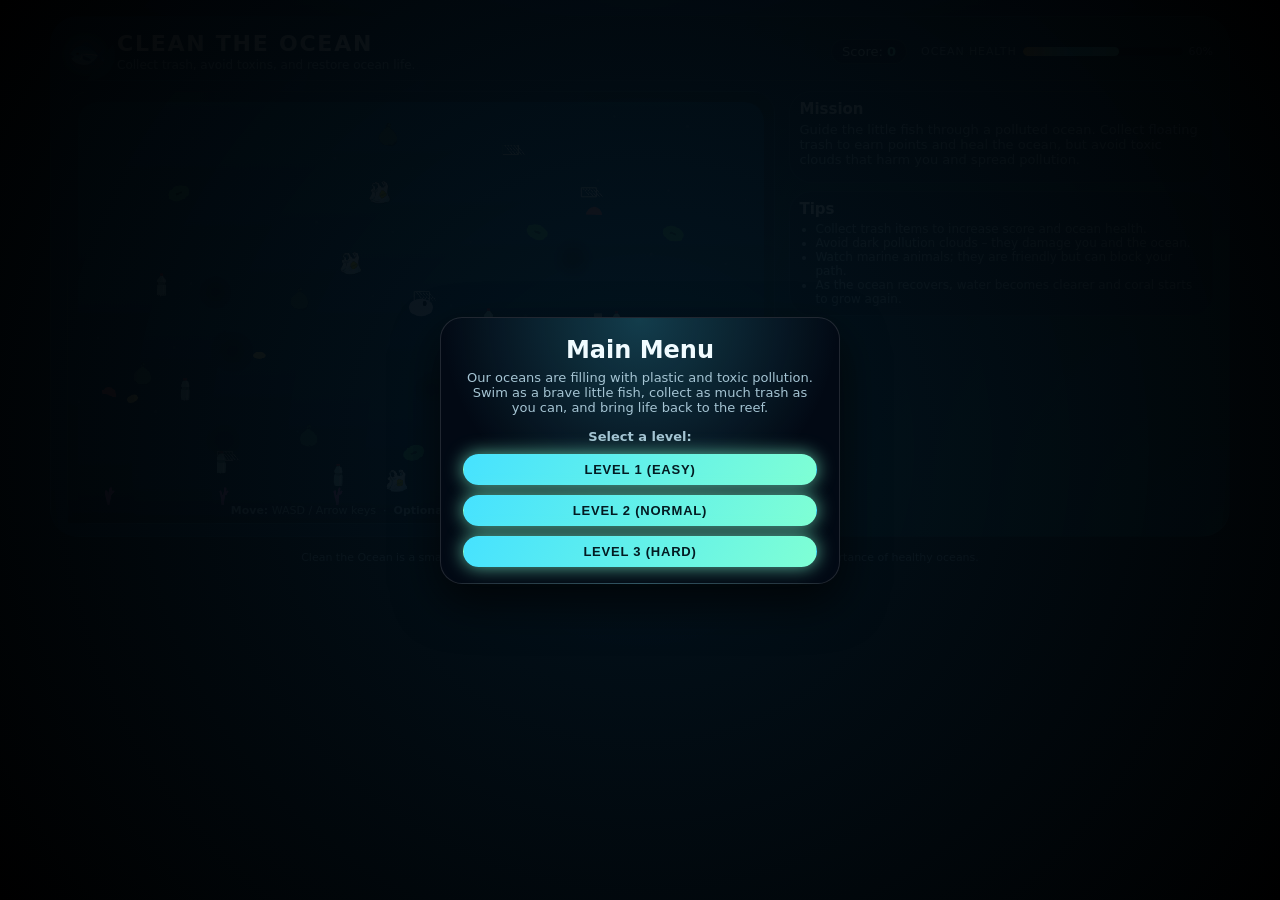
==== index.html @ 18edf930 "full game full game" ====
<!DOCTYPE html>
<html lang="en">
  <head>
    <meta charset="UTF-8" />
    <title>Clean the Ocean</title>
    <meta name="viewport" content="width=device-width, initial-scale=1.0" />
    <link rel="stylesheet" href="style.css" />
  </head>
  <body>
    <div id="game-root">
      <header class="top-bar">
        <div class="title-block">
          <span class="logo">🐟</span>
          <div>
            <h1>Clean the Ocean</h1>
            <p class="subtitle">Collect trash, avoid toxins, and restore ocean life.</p>
          </div>
        </div>
        <div class="hud-inline">
          <div class="score-display">
            Score:
            <span id="scoreValue">0</span>
          </div>
          <div class="health-bar">
            <span class="label">Ocean Health</span>
            <div class="bar-shell">
              <div id="healthFill" class="bar-fill"></div>
            </div>
            <span id="healthPercent" class="percent">0%</span>
          </div>
        </div>
      </header>

      <main class="main-layout">
        <section class="canvas-panel" aria-label="Ocean view">
          <canvas
            id="gameCanvas"
            width="900"
            height="540"
            aria-label="Clean the Ocean game canvas"
          ></canvas>
          <div class="controls-hint">
            <strong>Move:</strong> WASD / Arrow keys &nbsp;·&nbsp;
            <strong>Optional:</strong> move towards mouse cursor
          </div>
        </section>

        <aside class="side-panel">
          <section class="info-card">
            <h2>Mission</h2>
            <p>
              Guide the little fish through a polluted ocean. Collect floating trash to earn points
              and heal the ocean, but avoid toxic clouds that harm you and spread pollution.
            </p>
          </section>
          <section class="info-card">
            <h2>Tips</h2>
            <ul>
              <li>Collect trash items to increase score and ocean health.</li>
              <li>Avoid dark pollution clouds – they damage you and the ocean.</li>
              <li>Watch marine animals; they are friendly but can block your path.</li>
              <li>
                As the ocean recovers, water becomes clearer and coral starts to grow again.
              </li>
            </ul>
          </section>
        </aside>
      </main>

      <div id="startScreen" class="screen-overlay">
        <div class="overlay-card">
          <h2>Main Menu</h2>
          <p>
            Our oceans are filling with plastic and toxic pollution. Swim as a brave little fish,
            collect as much trash as you can, and bring life back to the reef.
          </p>
          <p style="margin: 14px 0 10px"><strong>Select a level:</strong></p>
          <div style="display: grid; gap: 10px">
            <button id="level1Button" class="primary-btn">Level 1 (easy)</button>
            <button id="level2Button" class="primary-btn">Level 2 (normal)</button>
            <button id="level3Button" class="primary-btn">Level 3 (hard)</button>
          </div>
        </div>
      </div>

      <div id="gameOverScreen" class="screen-overlay hidden">
        <div class="overlay-card">
          <h2 id="gameOverTitle">Ocean Overwhelmed</h2>
          <p id="gameOverMessage">
            Pollution has become too strong and the ocean health has collapsed.
          </p>
          <p class="final-score">
            Final score:
            <span id="finalScoreValue">0</span>
          </p>
          <div style="display: grid; gap: 10px">
            <button id="restartButton" class="primary-btn">Try Again</button>
            <button id="nextLevelButton" class="primary-btn">Next Level</button>
            <button id="menuButton" class="primary-btn">Main Menu</button>
          </div>
        </div>
      </div>
    </div>

    <footer class="footer">
      <p>
        Clean the Ocean is a small educational game about marine pollution, plastic waste, and the
        importance of healthy oceans.
      </p>
    </footer>

    <script type="module" src="game.js"></script>
  </body>
</html>
---- style.css ----
:root {
  --bg: #02101b;
  --bg-panel: #021b2c;
  --bg-light: #04273b;
  --accent: #46e2ff;
  --accent-soft: rgba(70, 226, 255, 0.3);
  --accent-strong: #7fffd4;
  --danger: #ff5c73;
  --text-main: #f0fbff;
  --text-muted: #a5c4d3;
  --shadow-soft: 0 18px 45px rgba(0, 0, 0, 0.7);
  --radius-lg: 22px;
  --radius-md: 14px;
  --transition-fast: 0.18s ease-out;
}

*,
*::before,
*::after {
  box-sizing: border-box;
}

body {
  margin: 0;
  min-height: 100vh;
  font-family: system-ui, -apple-system, BlinkMacSystemFont, "Segoe UI", sans-serif;
  background: radial-gradient(circle at top, #063a64, #020914 55%, #000000 100%);
  color: var(--text-main);
  display: flex;
  flex-direction: column;
}

#game-root {
  max-width: 1180px;
  margin: 16px auto 10px;
  padding: 14px 16px 12px;
  border-radius: 28px;
  background: radial-gradient(circle at top left, rgba(37, 168, 255, 0.26), transparent 60%),
    radial-gradient(circle at bottom right, rgba(90, 246, 200, 0.25), transparent 60%),
    linear-gradient(145deg, rgba(2, 20, 36, 0.98), rgba(4, 35, 55, 0.98));
  box-shadow: var(--shadow-soft);
  border: 1px solid rgba(255, 255, 255, 0.06);
  display: flex;
  flex-direction: column;
  gap: 10px;
}

.top-bar {
  display: flex;
  justify-content: space-between;
  align-items: center;
  gap: 14px;
  padding-bottom: 8px;
  border-bottom: 1px solid rgba(255, 255, 255, 0.08);
}

.title-block {
  display: flex;
  align-items: center;
  gap: 10px;
}

.logo {
  font-size: 32px;
  filter: drop-shadow(0 0 12px rgba(149, 243, 255, 0.9));
}

.title-block h1 {
  margin: 0;
  font-size: 22px;
  letter-spacing: 0.08em;
  text-transform: uppercase;
}

.subtitle {
  margin: 2px 0 0;
  font-size: 12px;
  color: var(--text-muted);
}

.hud-inline {
  display: flex;
  align-items: center;
  gap: 14px;
  font-size: 13px;
}

.score-display {
  padding: 4px 10px;
  border-radius: 999px;
  background: rgba(3, 20, 35, 0.9);
  border: 1px solid rgba(255, 255, 255, 0.16);
}

.score-display span {
  font-weight: 600;
  color: var(--accent-strong);
}

.health-bar {
  display: flex;
  align-items: center;
  gap: 6px;
}

.health-bar .label {
  font-size: 11px;
  text-transform: uppercase;
  letter-spacing: 0.08em;
  color: var(--text-muted);
}

.bar-shell {
  position: relative;
  width: 160px;
  height: 9px;
  border-radius: 999px;
  background: rgba(2, 12, 22, 0.9);
  overflow: hidden;
  box-shadow: inset 0 0 0 1px rgba(255, 255, 255, 0.06);
}

.bar-fill {
  position: absolute;
  inset-block: 0;
  inset-inline-start: 0;
  width: 40%;
  border-radius: inherit;
  background: linear-gradient(90deg, #ffb347, #46e2ff, #7fffd4);
  transition: width 0.35s cubic-bezier(0.26, 0.86, 0.36, 1);
}

.percent {
  font-size: 11px;
  color: var(--text-muted);
}

.main-layout {
  display: grid;
  grid-template-columns: minmax(0, 1.5fr) minmax(0, 0.9fr);
  gap: 14px;
}

.canvas-panel {
  position: relative;
  background: radial-gradient(circle at 10% 0, rgba(89, 201, 255, 0.2), transparent 60%),
    radial-gradient(circle at 90% 100%, rgba(89, 246, 216, 0.15), transparent 60%),
    var(--bg-panel);
  border-radius: var(--radius-lg);
  padding: 10px;
  border: 1px solid rgba(255, 255, 255, 0.1);
}

#gameCanvas {
  display: block;
  width: 100%;
  height: auto;
  border-radius: 20px;
  background: radial-gradient(circle at top, #0a3a5b, #020c19 70%, #000000 100%);
  image-rendering: pixelated;
}

.controls-hint {
  position: absolute;
  left: 0;
  right: 0;
  bottom: 0;
  padding: 6px 10px;
  font-size: 11px;
  text-align: center;
  background: linear-gradient(to top, rgba(2, 8, 14, 0.95), transparent);
  color: var(--text-muted);
}

.side-panel {
  display: flex;
  flex-direction: column;
  gap: 8px;
}

.info-card {
  background: var(--bg-light);
  border-radius: var(--radius-lg);
  padding: 8px 10px 9px;
  border: 1px solid rgba(255, 255, 255, 0.1);
  font-size: 13px;
}

.info-card h2 {
  margin: 0 0 4px;
  font-size: 15px;
}

.info-card p {
  margin: 0 0 6px;
  color: var(--text-muted);
}

.info-card ul {
  margin: 0;
  padding-left: 16px;
  color: var(--text-muted);
  font-size: 12px;
}

.screen-overlay {
  position: fixed;
  inset: 0;
  display: flex;
  align-items: center;
  justify-content: center;
  background: radial-gradient(circle at center, rgba(3, 20, 32, 0.94), rgba(0, 0, 0, 0.98));
  z-index: 1000;
}

.overlay-card {
  max-width: 400px;
  background: radial-gradient(circle at top, rgba(70, 226, 255, 0.24), transparent 60%),
    #020914;
  border-radius: 22px;
  padding: 18px 22px 16px;
  border: 1px solid rgba(255, 255, 255, 0.12);
  box-shadow: var(--shadow-soft);
  text-align: center;
}

.overlay-card h2 {
  margin: 0 0 6px;
}

.overlay-card p {
  margin: 4px 0 10px;
  font-size: 13px;
  color: var(--text-muted);
}

.final-score {
  font-size: 14px;
  margin-bottom: 10px;
}

.final-score span {
  font-weight: 600;
  color: var(--accent-strong);
}

.primary-btn {
  border-radius: 999px;
  border: 1px solid transparent;
  padding: 7px 18px;
  font-size: 13px;
  cursor: pointer;
  font-weight: 600;
  letter-spacing: 0.06em;
  text-transform: uppercase;
  background: linear-gradient(120deg, var(--accent), var(--accent-strong));
  color: #031b22;
  box-shadow: 0 0 18px rgba(127, 255, 212, 0.7);
}

.primary-btn:hover {
  filter: brightness(1.05);
  transform: translateY(-1px);
}

.hidden {
  display: none;
}

.footer {
  text-align: center;
  padding-bottom: 12px;
  font-size: 11px;
  color: var(--text-muted);
}

.footer p {
  margin: 4px 0 0;
}

@media (max-width: 900px) {
  #game-root {
    margin: 10px;
  }

  .main-layout {
    grid-template-columns: minmax(0, 1fr);
  }
}

@media (max-width: 700px) {
  .top-bar {
    flex-direction: column;
    align-items: flex-start;
  }

  .hud-inline {
    align-self: stretch;
    justify-content: space-between;
    flex-wrap: wrap;
    row-gap: 4px;
  }
}
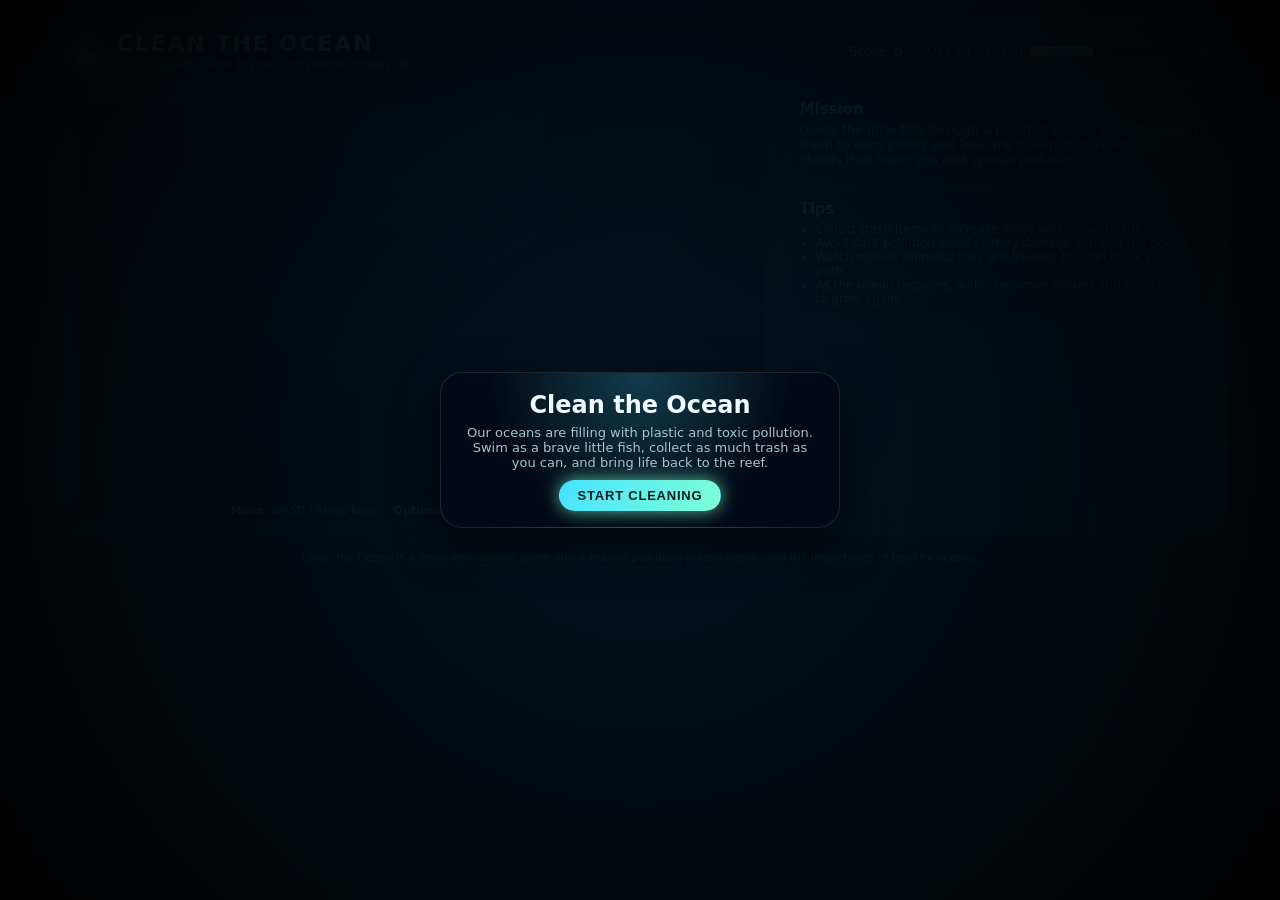
==== commit b1086682: "ьоьо ььоьоь" ====
--- a/index.html
+++ b/index.html
@@ -40,8 +40,8 @@
             aria-label="Clean the Ocean game canvas"
           ></canvas>
           <div class="controls-hint">
-            <strong>Move:</strong> WASD / Arrow keys &nbsp;·&nbsp;
-            <strong>Optional:</strong> move towards mouse cursor
+            <span class="desktop-controls"><strong>Move:</strong> WASD / Arrow keys &nbsp;·&nbsp; <strong>Optional:</strong> move towards mouse cursor</span>
+            <span class="mobile-controls"><strong>Touch:</strong> Tap or drag to move the fish</span>
           </div>
         </section>
 
@@ -69,23 +69,18 @@
 
       <div id="startScreen" class="screen-overlay">
         <div class="overlay-card">
-          <h2>Main Menu</h2>
+          <h2>Clean the Ocean</h2>
           <p>
             Our oceans are filling with plastic and toxic pollution. Swim as a brave little fish,
             collect as much trash as you can, and bring life back to the reef.
           </p>
-          <p style="margin: 14px 0 10px"><strong>Select a level:</strong></p>
-          <div style="display: grid; gap: 10px">
-            <button id="level1Button" class="primary-btn">Level 1 (easy)</button>
-            <button id="level2Button" class="primary-btn">Level 2 (normal)</button>
-            <button id="level3Button" class="primary-btn">Level 3 (hard)</button>
-          </div>
+          <button id="startButton" class="primary-btn">Start Cleaning</button>
         </div>
       </div>
 
       <div id="gameOverScreen" class="screen-overlay hidden">
         <div class="overlay-card">
-          <h2 id="gameOverTitle">Ocean Overwhelmed</h2>
+          <h2>Ocean Overwhelmed</h2>
           <p id="gameOverMessage">
             Pollution has become too strong and the ocean health has collapsed.
           </p>
@@ -93,11 +88,7 @@
             Final score:
             <span id="finalScoreValue">0</span>
           </p>
-          <div style="display: grid; gap: 10px">
-            <button id="restartButton" class="primary-btn">Try Again</button>
-            <button id="nextLevelButton" class="primary-btn">Next Level</button>
-            <button id="menuButton" class="primary-btn">Main Menu</button>
-          </div>
+          <button id="restartButton" class="primary-btn">Try Again</button>
         </div>
       </div>
     </div>
--- a/style.css
+++ b/style.css
@@ -172,6 +172,10 @@
   color: var(--text-muted);
 }
 
+.mobile-controls {
+  display: none;
+}
+
 .side-panel {
   display: flex;
   flex-direction: column;
@@ -302,3 +306,68 @@
   }
 }
 
+@media (max-width: 768px) {
+  .side-panel {
+    display: none;
+  }
+
+  .controls-hint {
+    font-size: 10px;
+    padding: 4px 8px;
+  }
+
+  .desktop-controls {
+    display: none;
+  }
+
+  .mobile-controls {
+    display: inline;
+  }
+
+  .info-card {
+    font-size: 12px;
+  }
+
+  .overlay-card {
+    max-width: 90vw;
+    padding: 16px 20px 14px;
+  }
+
+  .primary-btn {
+    padding: 6px 16px;
+    font-size: 12px;
+  }
+}
+
+@media (max-width: 480px) {
+  #game-root {
+    margin: 5px;
+    padding: 10px 12px 8px;
+  }
+
+  .title-block h1 {
+    font-size: 18px;
+  }
+
+  .subtitle {
+    font-size: 11px;
+  }
+
+  .hud-inline {
+    font-size: 12px;
+  }
+
+  .bar-shell {
+    width: 120px;
+    height: 8px;
+  }
+
+  .canvas-panel {
+    padding: 8px;
+  }
+
+  .controls-hint {
+    font-size: 9px;
+  }
+}
+
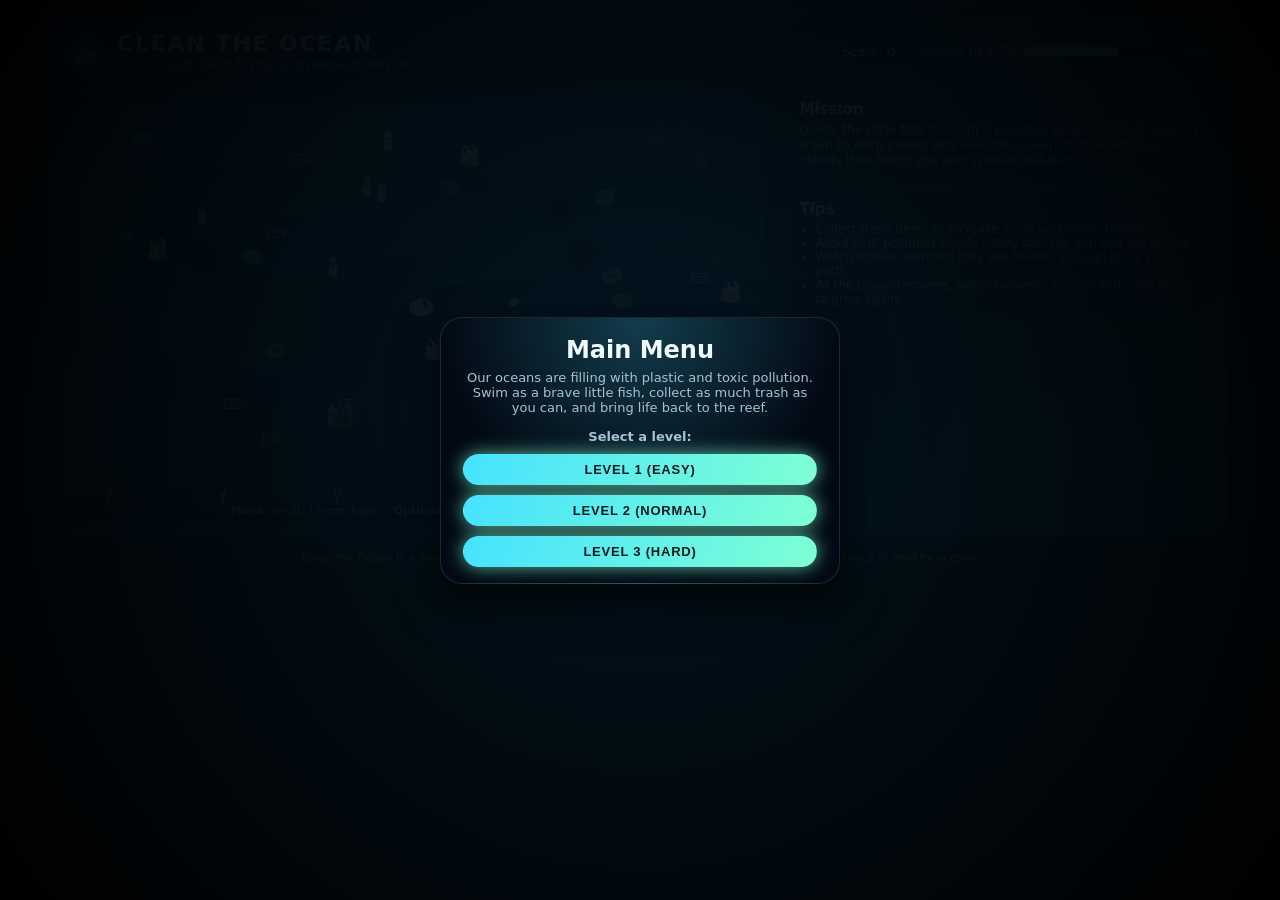
==== commit afbfdcee: "nova igra new game" ====
--- a/index.html
+++ b/index.html
@@ -69,18 +69,23 @@
 
       <div id="startScreen" class="screen-overlay">
         <div class="overlay-card">
-          <h2>Clean the Ocean</h2>
+          <h2>Main Menu</h2>
           <p>
             Our oceans are filling with plastic and toxic pollution. Swim as a brave little fish,
             collect as much trash as you can, and bring life back to the reef.
           </p>
-          <button id="startButton" class="primary-btn">Start Cleaning</button>
+          <p style="margin: 14px 0 10px"><strong>Select a level:</strong></p>
+          <div style="display: grid; gap: 10px">
+            <button id="level1Button" class="primary-btn">Level 1 (easy)</button>
+            <button id="level2Button" class="primary-btn">Level 2 (normal)</button>
+            <button id="level3Button" class="primary-btn">Level 3 (hard)</button>
+          </div>
         </div>
       </div>
 
       <div id="gameOverScreen" class="screen-overlay hidden">
         <div class="overlay-card">
-          <h2>Ocean Overwhelmed</h2>
+          <h2 id="gameOverTitle">Ocean Overwhelmed</h2>
           <p id="gameOverMessage">
             Pollution has become too strong and the ocean health has collapsed.
           </p>
@@ -88,7 +93,11 @@
             Final score:
             <span id="finalScoreValue">0</span>
           </p>
-          <button id="restartButton" class="primary-btn">Try Again</button>
+          <div style="display: grid; gap: 10px">
+            <button id="restartButton" class="primary-btn">Try Again</button>
+            <button id="nextLevelButton" class="primary-btn">Next Level</button>
+            <button id="menuButton" class="primary-btn">Main Menu</button>
+          </div>
         </div>
       </div>
     </div>
@@ -101,6 +110,7 @@
     </footer>
 
     <script type="module" src="game.js"></script>
+    <script src="clickMoveControls.js"></script>
   </body>
 </html>
 
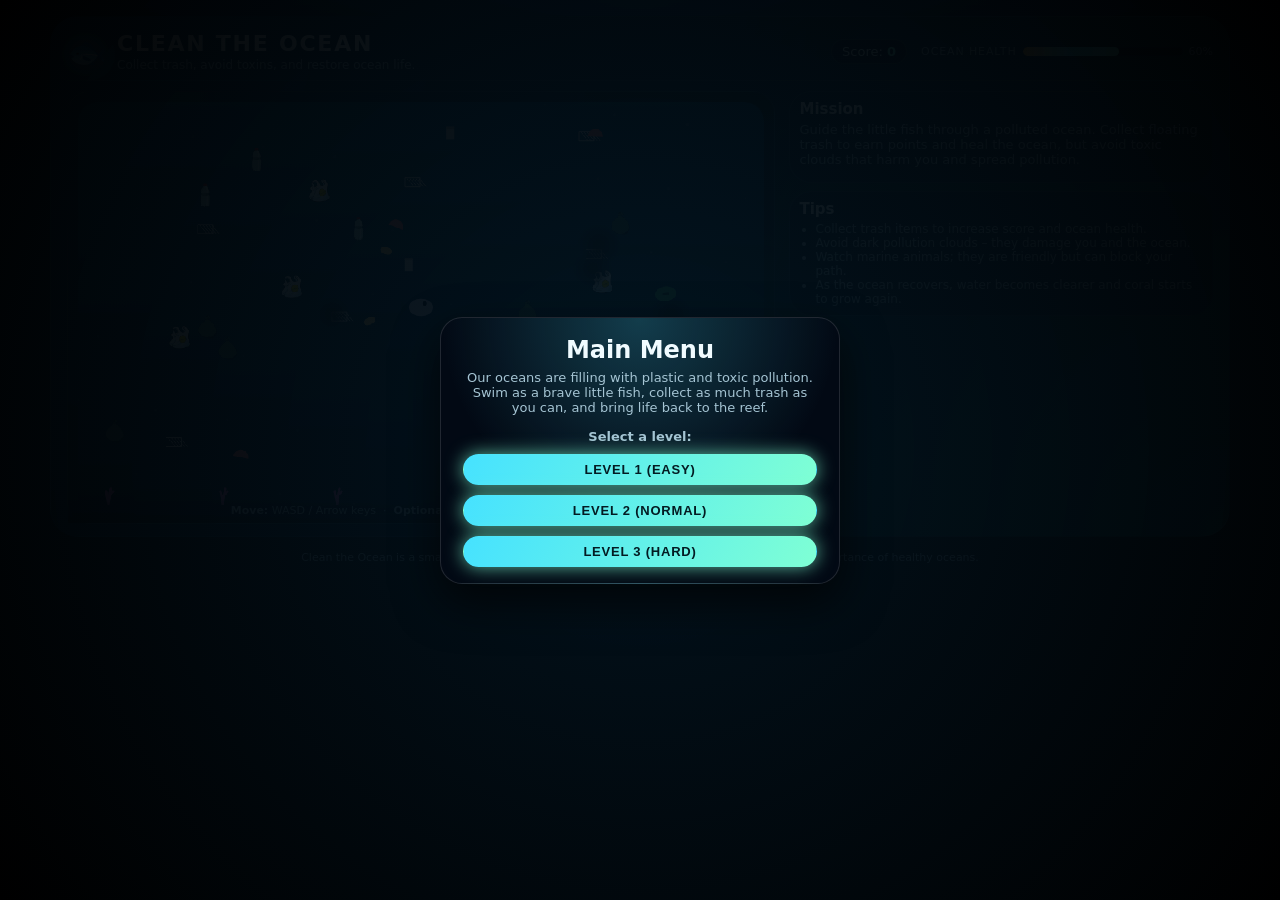
==== commit c0534834: "new change" ====
--- a/index.html
+++ b/index.html
@@ -110,6 +110,7 @@
     </footer>
 
     <script type="module" src="game.js"></script>
+    <script src="mobileTouchControls.js"></script>
     <script src="clickMoveControls.js"></script>
   </body>
 </html>
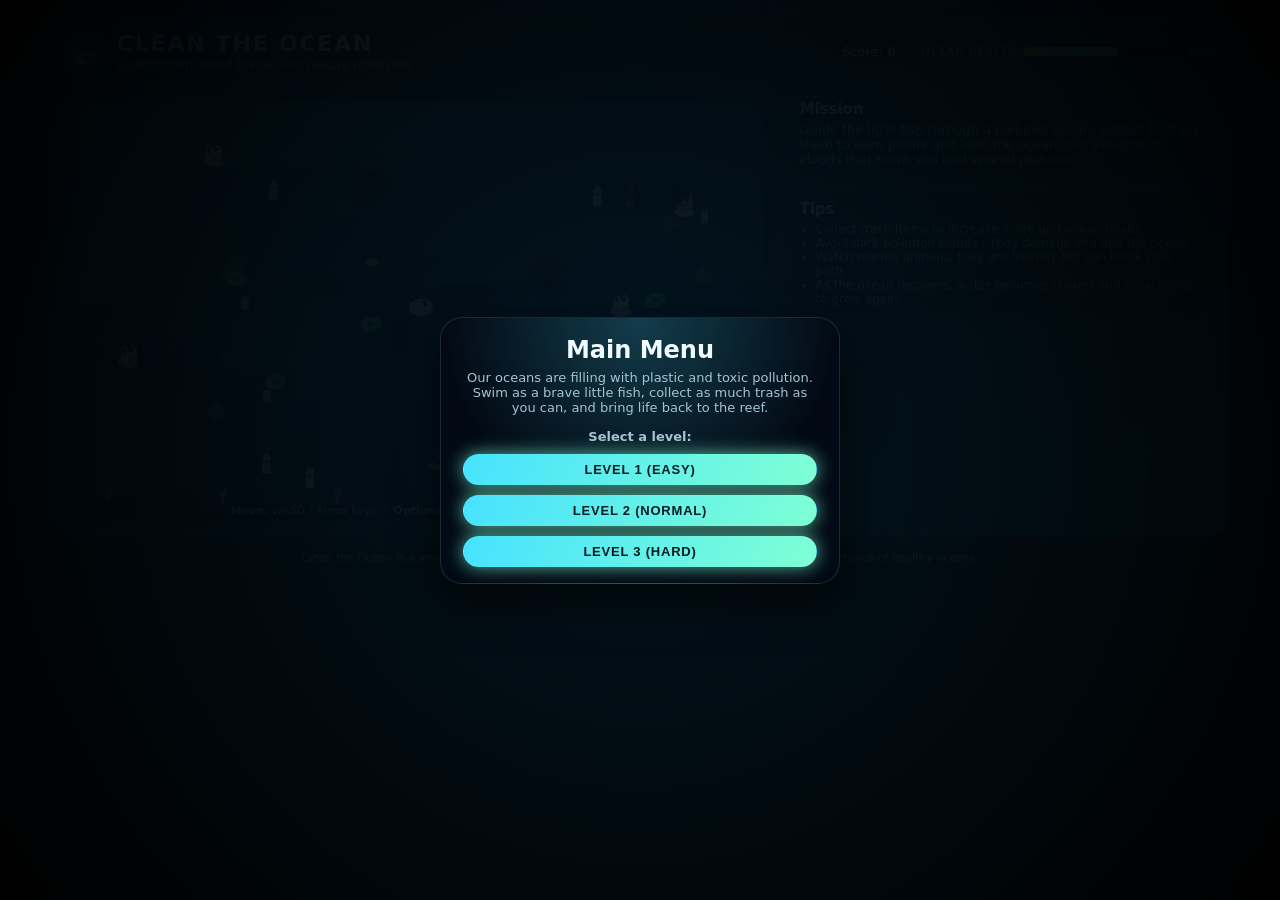
==== commit 54b66423: "Joystick Joystick" ====
--- a/index.html
+++ b/index.html
@@ -112,6 +112,7 @@
     <script type="module" src="game.js"></script>
     <script src="mobileTouchControls.js"></script>
     <script src="clickMoveControls.js"></script>
+    <script src="mobileJoystick.js"></script>
   </body>
 </html>
 
--- a/style.css
+++ b/style.css
@@ -371,3 +371,54 @@
   }
 }
 
+/* Virtual Joystick Styles */
+.mobile-joystick-container {
+  position: fixed;
+  bottom: 30px;
+  left: 30px;
+  width: 120px;
+  height: 120px;
+  z-index: 100;
+  display: none;
+  touch-action: none;
+}
+
+/* Only show on touch devices with screen width < 900px */
+@media (max-width: 899px) and (hover: none) and (pointer: coarse) {
+  .mobile-joystick-container {
+    display: block;
+  }
+}
+
+.mobile-joystick-base {
+  position: absolute;
+  width: 120px;
+  height: 120px;
+  border-radius: 50%;
+  background: radial-gradient(circle at 35% 35%, rgba(70, 226, 255, 0.4), rgba(70, 226, 255, 0.1));
+  border: 2px solid rgba(70, 226, 255, 0.6);
+  box-shadow: 0 0 20px rgba(70, 226, 255, 0.5), inset 0 0 20px rgba(70, 226, 255, 0.2);
+  display: flex;
+  align-items: center;
+  justify-content: center;
+  top: 0;
+  left: 0;
+  touch-action: none;
+}
+
+.mobile-joystick-thumb {
+  position: absolute;
+  width: 40px;
+  height: 40px;
+  border-radius: 50%;
+  background: radial-gradient(circle at 30% 30%, #7fffd4, #46e2ff);
+  box-shadow: 0 0 15px rgba(127, 255, 212, 0.8), 0 4px 8px rgba(0, 0, 0, 0.4);
+  border: 1px solid rgba(127, 255, 212, 0.8);
+  top: 50%;
+  left: 50%;
+  transform: translate(-50%, -50%);
+  cursor: pointer;
+  transition: box-shadow 0.1s ease-out;
+  touch-action: none;
+}
+
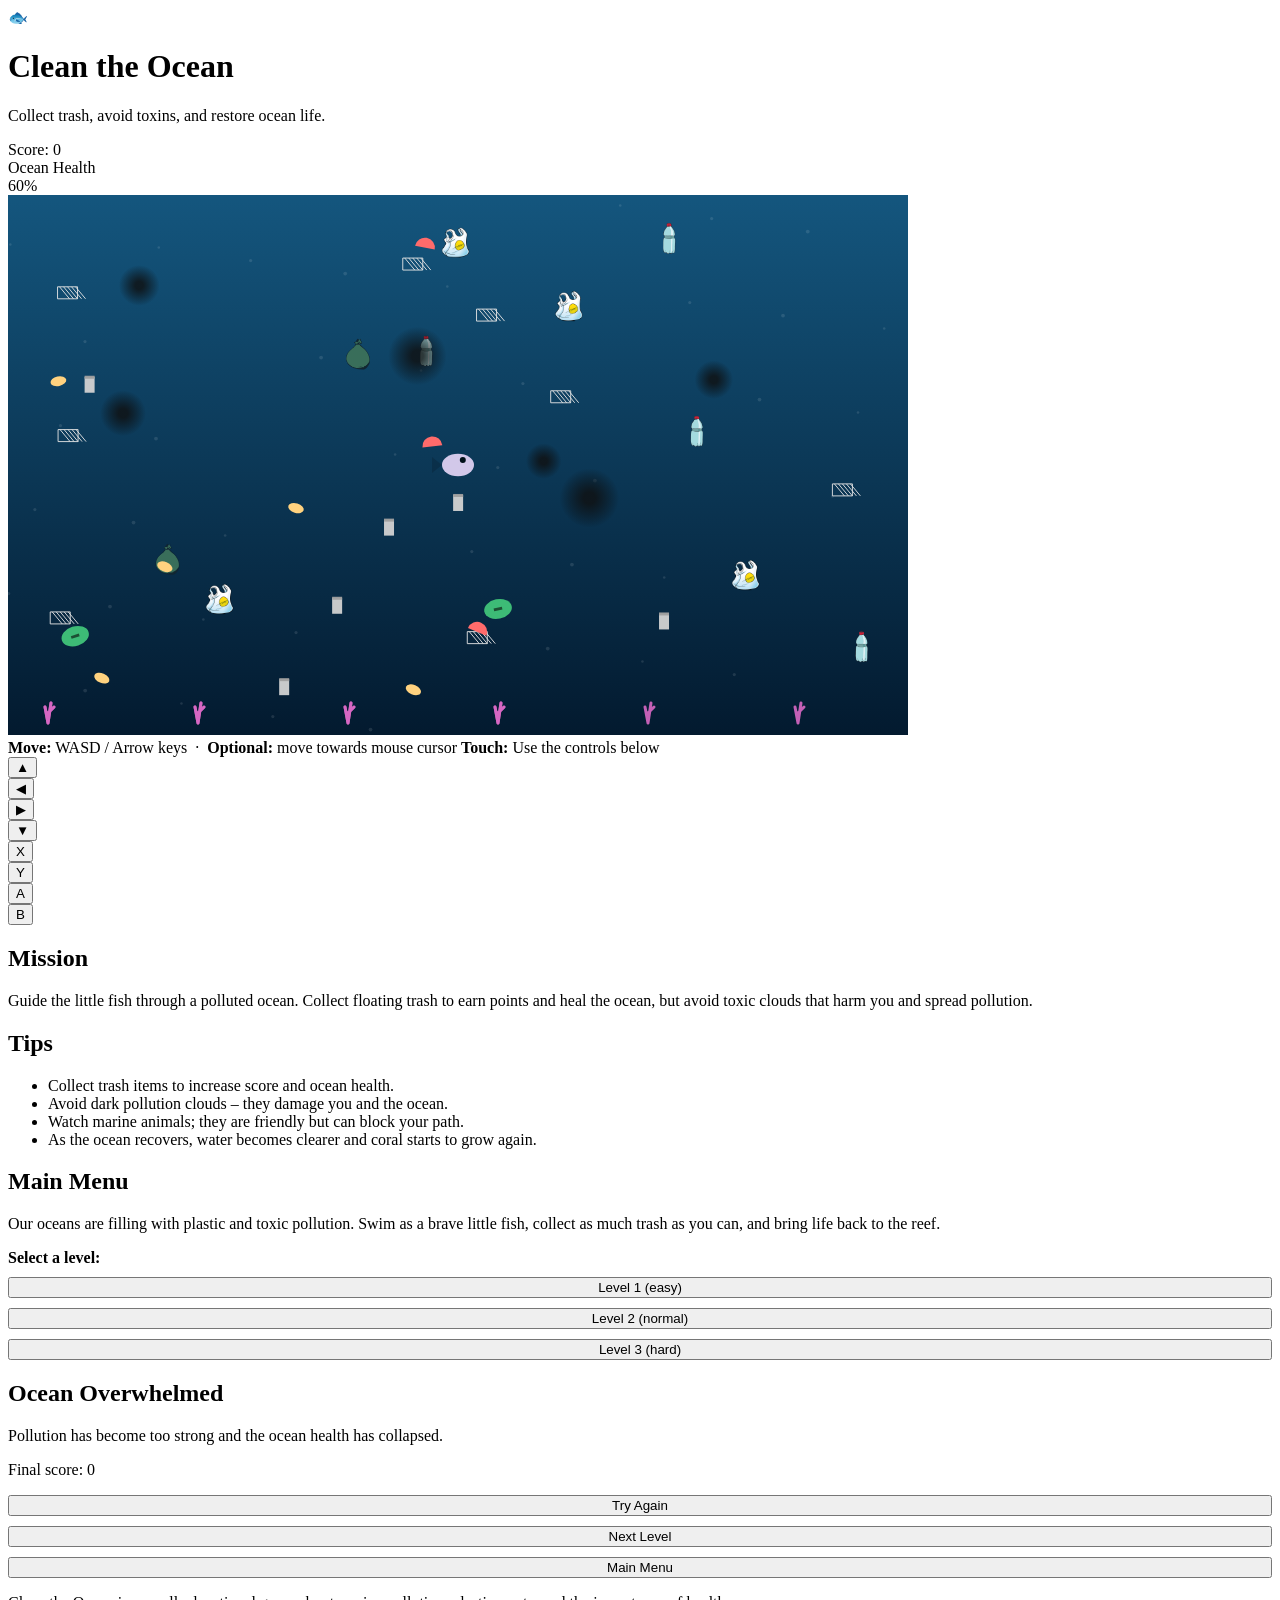
==== commit 897253f8: "gvsgvsagva latestfi/e,j/kvlijkolwmin/" ====
--- a/index.html
+++ b/index.html
@@ -41,9 +41,47 @@
           ></canvas>
           <div class="controls-hint">
             <span class="desktop-controls"><strong>Move:</strong> WASD / Arrow keys &nbsp;·&nbsp; <strong>Optional:</strong> move towards mouse cursor</span>
-            <span class="mobile-controls"><strong>Touch:</strong> Tap or drag to move the fish</span>
+            <span class="mobile-controls"><strong>Touch:</strong> Use the controls below</span>
           </div>
         </section>
+
+        <div class="joycon-strip" id="joyconControls" aria-label="Mobile controls">
+          <div class="joycon left-joycon">
+            <div class="joycon-inner-dot"></div>
+            <div class="dpad">
+              <div class="dpad-top">
+                <button class="dpad-btn dpad-up" data-key="ArrowUp" aria-label="Up">▲</button>
+              </div>
+              <div class="dpad-middle-row">
+                <button class="dpad-btn dpad-left" data-key="ArrowLeft" aria-label="Left">◀</button>
+                <div class="dpad-center-dot"></div>
+                <button class="dpad-btn dpad-right" data-key="ArrowRight" aria-label="Right">▶</button>
+              </div>
+              <div class="dpad-bottom">
+                <button class="dpad-btn dpad-down" data-key="ArrowDown" aria-label="Down">▼</button>
+              </div>
+            </div>
+          </div>
+
+          <div class="joycon-gap"></div>
+
+          <div class="joycon right-joycon">
+            <div class="action-cluster">
+              <div class="action-top">
+                <button class="action-btn action-x" aria-label="X">X</button>
+              </div>
+              <div class="action-middle-row">
+                <button class="action-btn action-y" aria-label="Y">Y</button>
+                <div class="action-center-dot"></div>
+                <button class="action-btn action-a" aria-label="A">A</button>
+              </div>
+              <div class="action-bottom">
+                <button class="action-btn action-b" aria-label="B">B</button>
+              </div>
+            </div>
+            <div class="joycon-inner-dot right-dot"></div>
+          </div>
+        </div>
 
         <aside class="side-panel">
           <section class="info-card">
@@ -113,6 +151,6 @@
     <script src="mobileTouchControls.js"></script>
     <script src="clickMoveControls.js"></script>
     <script src="mobileJoystick.js"></script>
+    <script src="joyconControls.js"></script>
   </body>
 </html>
-
--- a/style.css
+++ b/style.css
@@ -1,3 +1,84 @@
+peshkotaralezjko
+peshkotaralezjko2.0
+•
+разпускане
+
+peshkotaralezjko — 17.2.2026 г. 18:26
+da
+BorkoAXT [DBD],  — 17.2.2026 г. 18:26
+
+BorkoAXT [DBD],  — 19.2.2026 г. 14:37
+https://discord.gg/SjbUeQu9y
+BorkoAXT [DBD],  — 8.3.2026 г. 20:42
+https://lovable.dev/projects/c085a10d-4abb-4c66-b96a-2f5730409daa?magic_link=mc_f57b2a40-957e-43a7-a2be-0eb1b23d81bd
+Lovable
+Build software products, using only a chat interface
+https://lovable.dev/projects/c085a10d-4abb-4c66-b96a-2f5730409daa?magic_link=mc_28275e42-207c-49aa-9132-506d41b8b7f5
+Lovable
+Build software products, using only a chat interface
+peshkotaralezjko — 18.3.2026 г. 8:58
+https://peshi2312.github.io/Proekt-po-biologiq/
+peshkotaralezjko — 22.3.2026 г. 20:55
+
+peshkotaralezjko
+ започна обаждане, което продължи няколко секунди. — 24.3.2026 г. 11:42
+peshkotaralezjko
+ започна обаждане, което продължи няколко секунди. — 24.3.2026 г. 11:42
+BorkoAXT [DBD],  — 20:12
+Изображение
+Изображение
+Изображение
+Изображение
+Изображение
+Изображение
+Изображение
+Изображение
+Изображение
+Изображение
+BorkoAXT [DBD],  — 20:29
+// entities.js
+// Defines the core entities used in the Clean the Ocean game.
+
+export class Vector2 {
+  constructor(x = 0, y = 0) {
+    this.x = x;
+
+message.txt
+13 KB
+:root {
+  --bg: #02101b;
+  --bg-panel: #021b2c;
+  --bg-light: #04273b;
+  --accent: #46e2ff;
+  --accent-soft: rgba(70, 226, 255, 0.3);
+
+message.txt
+13 KB
+/**
+ * Inline Joycon Controls
+ * Handles touch/mouse events on the D-pad buttons below the game canvas.
+ * Dispatches ArrowUp/Down/Left/Right keyboard events to control the fish.
+ */
+(function () {
+
+message.txt
+3 KB
+<!DOCTYPE html>
+<html lang="en">
+  <head>
+    <meta charset="UTF-8" />
+    <title>Clean the Ocean</title>
+    <meta name="viewport" content="width=device-width, initial-scale=1.0" />
+
+message.txt
+7 KB
+﻿
+BorkoAXT
+borkoaxt
+ 
+ 
+ 
+ 
 :root {
   --bg: #02101b;
   --bg-panel: #021b2c;
@@ -371,24 +452,176 @@
   }
 }
 
-/* Virtual Joystick Styles */
+/* Hide old floating joystick — replaced by inline joycon */
 .mobile-joystick-container {
-  position: fixed;
-  bottom: 30px;
-  left: 30px;
-  width: 120px;
-  height: 120px;
-  z-index: 100;
-  display: none;
+  display: none !important;
+}
+
+/* =============================================
+   Inline Joycon Controls
+   ============================================= */
+.joycon-strip {
+  display: none; /* shown via media query on mobile */
+  align-items: center;
+  justify-content: center;
+  gap: 0;
+  padding: 14px 10px 10px;
+  user-select: none;
+  -webkit-user-select: none;
   touch-action: none;
 }
 
-/* Only show on touch devices with screen width < 900px */
-@media (max-width: 899px) and (hover: none) and (pointer: coarse) {
-  .mobile-joystick-container {
-    display: block;
-  }
-}
+@media (max-width: 768px) {
+  .joycon-strip {
+    display: flex;
+  }
+}
+
+.joycon-gap {
+  flex: 1;
+  max-width: 60px;
+}
+
+/* Individual joycon body */
+.joycon {
+  background: linear-gradient(160deg, #1a2e3d, #0d1f2d);
+  border: 1px solid rgba(70, 226, 255, 0.25);
+  box-shadow: 0 4px 18px rgba(0, 0, 0, 0.6), inset 0 1px 0 rgba(255,255,255,0.07);
+  display: flex;
+  align-items: center;
+  justify-content: center;
+  gap: 10px;
+  padding: 14px 12px;
+  touch-action: none;
+}
+
+.left-joycon {
+  border-radius: 50px 16px 16px 50px;
+  flex-direction: row;
+}
+
+.right-joycon {
+  border-radius: 16px 50px 50px 16px;
+  flex-direction: row;
+}
+
+/* Small grip dot on each joycon */
+.joycon-inner-dot {
+  width: 10px;
+  height: 10px;
+  border-radius: 50%;
+  background: radial-gradient(circle at 35% 35%, #46e2ff, #0a5070);
+  box-shadow: 0 0 6px rgba(70, 226, 255, 0.5);
+  flex-shrink: 0;
+}
+
+/* D-Pad */
+.dpad {
+  display: flex;
+  flex-direction: column;
+  align-items: center;
+  gap: 2px;
+  touch-action: none;
+}
+
+.dpad-top,
+.dpad-bottom,
+.dpad-middle-row {
+  display: flex;
+  align-items: center;
+  justify-content: center;
+  gap: 2px;
+}
+
+.dpad-center-dot {
+  width: 22px;
+  height: 22px;
+  background: #0d1f2d;
+  border-radius: 3px;
+}
+
+.dpad-btn {
+  width: 44px;
+  height: 44px;
+  border-radius: 6px;
+  border: 1px solid rgba(70, 226, 255, 0.3);
+  background: linear-gradient(160deg, #1e3548, #0f2336);
+  color: var(--accent);
+  font-size: 16px;
+  cursor: pointer;
+  display: flex;
+  align-items: center;
+  justify-content: center;
+  transition: background 0.08s, box-shadow 0.08s, transform 0.06s;
+  box-shadow: 0 3px 6px rgba(0,0,0,0.5), inset 0 1px 0 rgba(255,255,255,0.06);
+  -webkit-tap-highlight-color: transparent;
+  touch-action: none;
+}
+
+.dpad-btn:active,
+.dpad-btn.pressed {
+  background: linear-gradient(160deg, #0f2336, #091929);
+  box-shadow: 0 1px 3px rgba(0,0,0,0.7), inset 0 2px 4px rgba(0,0,0,0.4);
+  transform: translateY(1px);
+  color: var(--accent-strong);
+}
+
+/* Action cluster (right joycon) */
+.action-cluster {
+  display: flex;
+  flex-direction: column;
+  align-items: center;
+  gap: 2px;
+}
+
+.action-top,
+.action-bottom,
+.action-middle-row {
+  display: flex;
+  align-items: center;
+  justify-content: center;
+  gap: 2px;
+}
+
+.action-center-dot {
+  width: 22px;
+  height: 22px;
+  background: #0d1f2d;
+  border-radius: 3px;
+}
+
+.action-btn {
+  width: 44px;
+  height: 44px;
+  border-radius: 50%;
+  border: 1px solid rgba(127, 255, 212, 0.25);
+  background: linear-gradient(160deg, #1e3548, #0f2336);
+  color: var(--accent-strong);
+  font-size: 12px;
+  font-weight: 700;
+  letter-spacing: 0.04em;
+  cursor: pointer;
+  display: flex;
+  align-items: center;
+  justify-content: center;
+  transition: background 0.08s, box-shadow 0.08s, transform 0.06s;
+  box-shadow: 0 3px 6px rgba(0,0,0,0.5), inset 0 1px 0 rgba(255,255,255,0.06);
+  -webkit-tap-highlight-color: transparent;
+  touch-action: none;
+}
+
+.action-btn:active,
+.action-btn.pressed {
+  background: linear-gradient(160deg, #0f2336, #091929);
+  box-shadow: 0 1px 3px rgba(0,0,0,0.7), inset 0 2px 4px rgba(0,0,0,0.4);
+  transform: translateY(1px);
+}
+
+/* Tint each action button */
+.action-x { color: #46e2ff; border-color: rgba(70, 226, 255, 0.35); }
+.action-y { color: #ffb347; border-color: rgba(255, 179, 71, 0.35); }
+.action-a { color: #7fffd4; border-color: rgba(127, 255, 212, 0.35); }
+.action-b { color: #ff5c73; border-color: rgba(255, 92, 115, 0.35); }
 
 .mobile-joystick-base {
   position: absolute;
@@ -420,5 +653,4 @@
   cursor: pointer;
   transition: box-shadow 0.1s ease-out;
   touch-action: none;
-}
-
+}
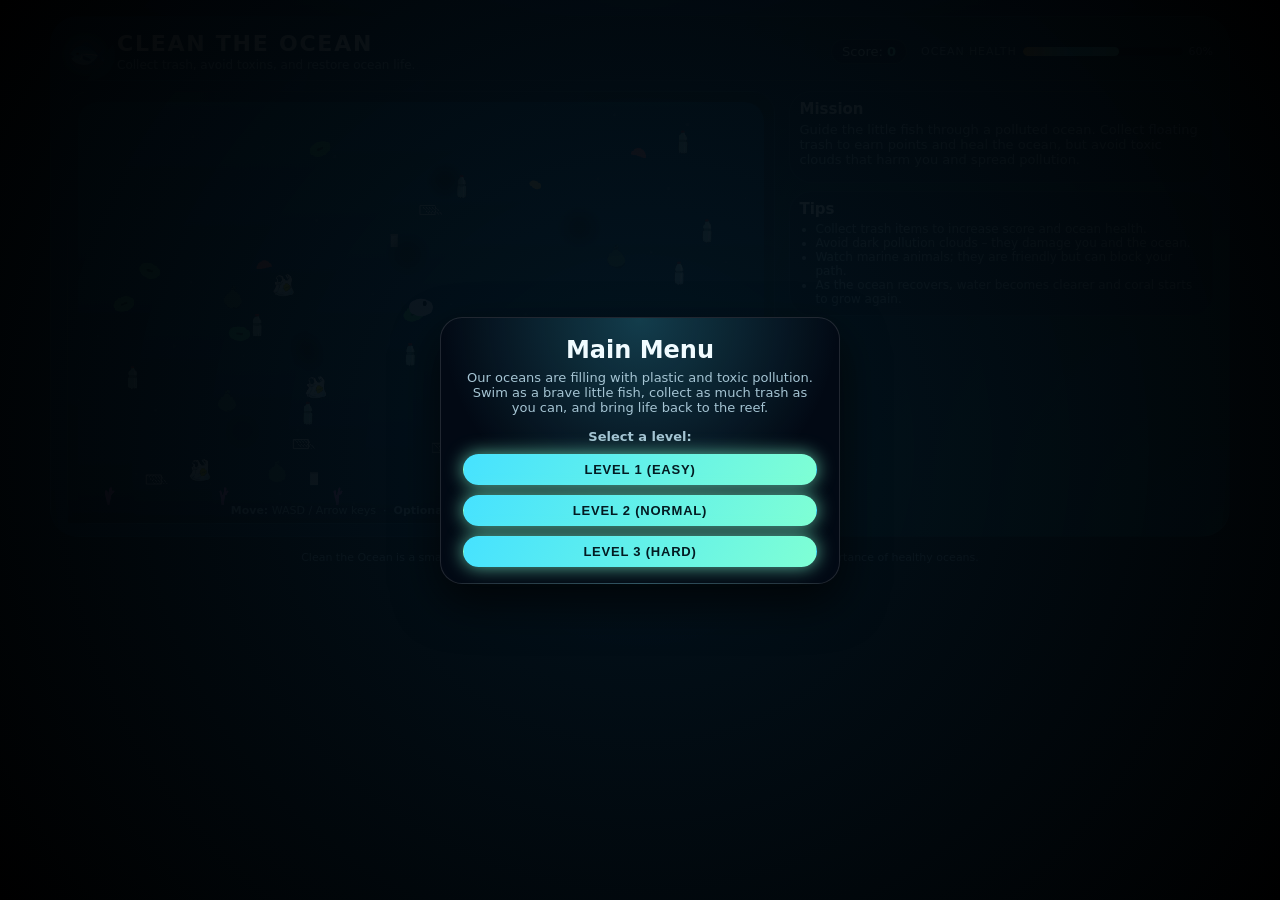
==== commit c67e5332: "Fix mobile joycon controls for real phones - Force-show controls on touch devices via JS (not just C" ====
--- a/index.html
+++ b/index.html
@@ -154,3 +154,4 @@
     <script src="joyconControls.js"></script>
   </body>
 </html>
+
--- a/style.css
+++ b/style.css
@@ -1,84 +1,3 @@
-peshkotaralezjko
-peshkotaralezjko2.0
-•
-разпускане
-
-peshkotaralezjko — 17.2.2026 г. 18:26
-da
-BorkoAXT [DBD],  — 17.2.2026 г. 18:26
-
-BorkoAXT [DBD],  — 19.2.2026 г. 14:37
-https://discord.gg/SjbUeQu9y
-BorkoAXT [DBD],  — 8.3.2026 г. 20:42
-https://lovable.dev/projects/c085a10d-4abb-4c66-b96a-2f5730409daa?magic_link=mc_f57b2a40-957e-43a7-a2be-0eb1b23d81bd
-Lovable
-Build software products, using only a chat interface
-https://lovable.dev/projects/c085a10d-4abb-4c66-b96a-2f5730409daa?magic_link=mc_28275e42-207c-49aa-9132-506d41b8b7f5
-Lovable
-Build software products, using only a chat interface
-peshkotaralezjko — 18.3.2026 г. 8:58
-https://peshi2312.github.io/Proekt-po-biologiq/
-peshkotaralezjko — 22.3.2026 г. 20:55
-
-peshkotaralezjko
- започна обаждане, което продължи няколко секунди. — 24.3.2026 г. 11:42
-peshkotaralezjko
- започна обаждане, което продължи няколко секунди. — 24.3.2026 г. 11:42
-BorkoAXT [DBD],  — 20:12
-Изображение
-Изображение
-Изображение
-Изображение
-Изображение
-Изображение
-Изображение
-Изображение
-Изображение
-Изображение
-BorkoAXT [DBD],  — 20:29
-// entities.js
-// Defines the core entities used in the Clean the Ocean game.
-
-export class Vector2 {
-  constructor(x = 0, y = 0) {
-    this.x = x;
-
-message.txt
-13 KB
-:root {
-  --bg: #02101b;
-  --bg-panel: #021b2c;
-  --bg-light: #04273b;
-  --accent: #46e2ff;
-  --accent-soft: rgba(70, 226, 255, 0.3);
-
-message.txt
-13 KB
-/**
- * Inline Joycon Controls
- * Handles touch/mouse events on the D-pad buttons below the game canvas.
- * Dispatches ArrowUp/Down/Left/Right keyboard events to control the fish.
- */
-(function () {
-
-message.txt
-3 KB
-<!DOCTYPE html>
-<html lang="en">
-  <head>
-    <meta charset="UTF-8" />
-    <title>Clean the Ocean</title>
-    <meta name="viewport" content="width=device-width, initial-scale=1.0" />
-
-message.txt
-7 KB
-﻿
-BorkoAXT
-borkoaxt
- 
- 
- 
- 
 :root {
   --bg: #02101b;
   --bg-panel: #021b2c;
@@ -653,4 +572,5 @@
   cursor: pointer;
   transition: box-shadow 0.1s ease-out;
   touch-action: none;
-}+}
+
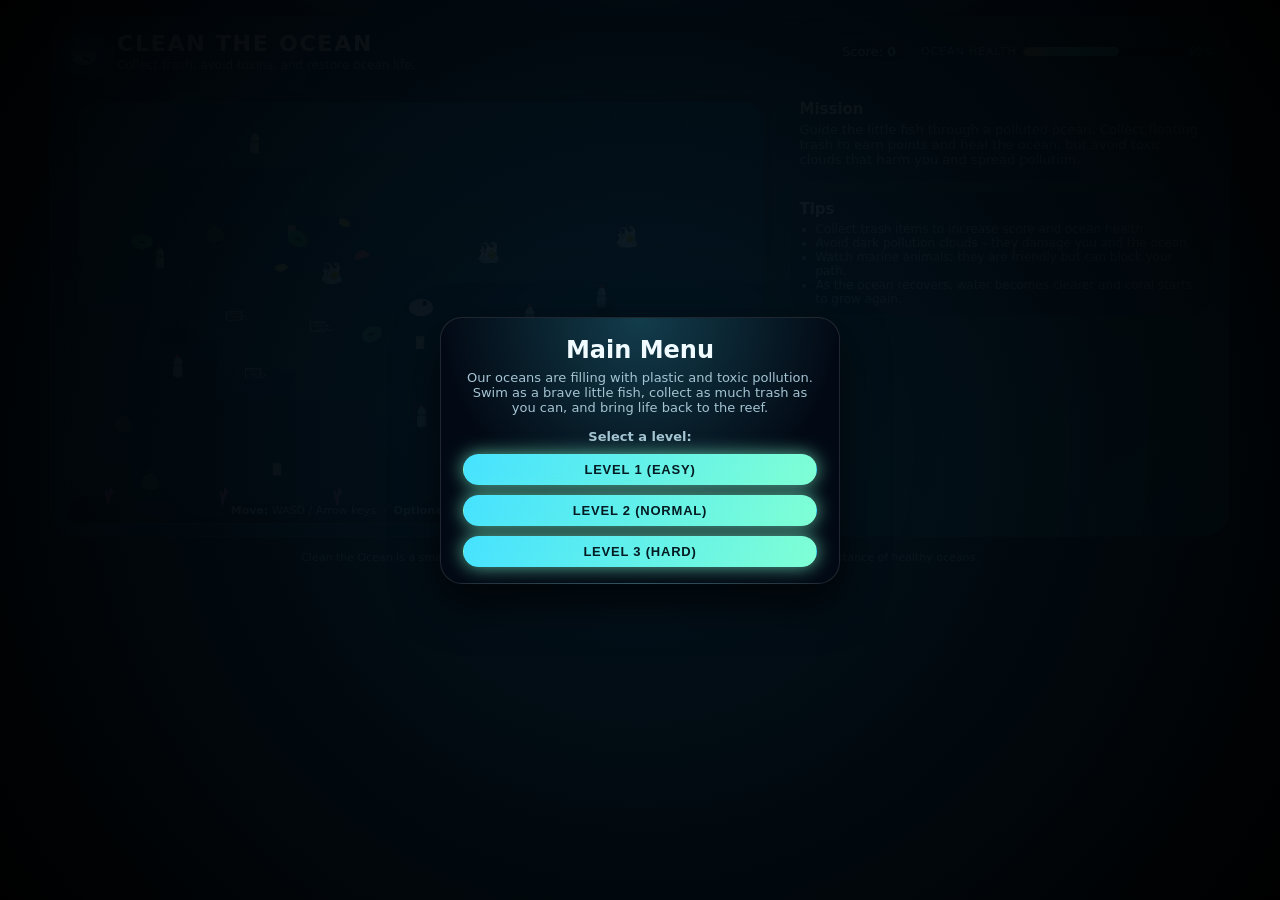
==== commit f7fc4bf8: "Replace D-pad with inline draggable joystick below game Co-Authored-By: Claude Sonnet 4.6 <noreply@a" ====
--- a/index.html
+++ b/index.html
@@ -45,41 +45,9 @@
           </div>
         </section>
 
-        <div class="joycon-strip" id="joyconControls" aria-label="Mobile controls">
-          <div class="joycon left-joycon">
-            <div class="joycon-inner-dot"></div>
-            <div class="dpad">
-              <div class="dpad-top">
-                <button class="dpad-btn dpad-up" data-key="ArrowUp" aria-label="Up">▲</button>
-              </div>
-              <div class="dpad-middle-row">
-                <button class="dpad-btn dpad-left" data-key="ArrowLeft" aria-label="Left">◀</button>
-                <div class="dpad-center-dot"></div>
-                <button class="dpad-btn dpad-right" data-key="ArrowRight" aria-label="Right">▶</button>
-              </div>
-              <div class="dpad-bottom">
-                <button class="dpad-btn dpad-down" data-key="ArrowDown" aria-label="Down">▼</button>
-              </div>
-            </div>
-          </div>
-
-          <div class="joycon-gap"></div>
-
-          <div class="joycon right-joycon">
-            <div class="action-cluster">
-              <div class="action-top">
-                <button class="action-btn action-x" aria-label="X">X</button>
-              </div>
-              <div class="action-middle-row">
-                <button class="action-btn action-y" aria-label="Y">Y</button>
-                <div class="action-center-dot"></div>
-                <button class="action-btn action-a" aria-label="A">A</button>
-              </div>
-              <div class="action-bottom">
-                <button class="action-btn action-b" aria-label="B">B</button>
-              </div>
-            </div>
-            <div class="joycon-inner-dot right-dot"></div>
+        <div class="inline-joystick-wrap" id="joystickWrap" aria-label="Mobile joystick">
+          <div class="inline-joystick-base" id="joystickBase">
+            <div class="inline-joystick-thumb" id="joystickThumb"></div>
           </div>
         </div>
 
--- a/style.css
+++ b/style.css
@@ -371,206 +371,55 @@
   }
 }
 
-/* Hide old floating joystick — replaced by inline joycon */
+/* Hide old floating joystick — replaced by inline joystick */
 .mobile-joystick-container {
   display: none !important;
 }
 
 /* =============================================
-   Inline Joycon Controls
+   Inline Joystick
    ============================================= */
-.joycon-strip {
-  display: none; /* shown via media query on mobile */
-  align-items: center;
+.inline-joystick-wrap {
+  display: none;
   justify-content: center;
-  gap: 0;
-  padding: 14px 10px 10px;
+  align-items: center;
+  padding: 18px 10px 14px;
   user-select: none;
   -webkit-user-select: none;
   touch-action: none;
 }
 
 @media (max-width: 768px) {
-  .joycon-strip {
+  .inline-joystick-wrap {
     display: flex;
   }
 }
 
-.joycon-gap {
-  flex: 1;
-  max-width: 60px;
-}
-
-/* Individual joycon body */
-.joycon {
-  background: linear-gradient(160deg, #1a2e3d, #0d1f2d);
-  border: 1px solid rgba(70, 226, 255, 0.25);
-  box-shadow: 0 4px 18px rgba(0, 0, 0, 0.6), inset 0 1px 0 rgba(255,255,255,0.07);
-  display: flex;
-  align-items: center;
-  justify-content: center;
-  gap: 10px;
-  padding: 14px 12px;
+.inline-joystick-base {
+  position: relative;
+  width: 140px;
+  height: 140px;
+  border-radius: 50%;
+  background: radial-gradient(circle at 35% 35%, rgba(70, 226, 255, 0.18), rgba(2, 20, 36, 0.9));
+  border: 2px solid rgba(70, 226, 255, 0.45);
+  box-shadow: 0 0 28px rgba(70, 226, 255, 0.25), inset 0 0 24px rgba(70, 226, 255, 0.08);
   touch-action: none;
-}
-
-.left-joycon {
-  border-radius: 50px 16px 16px 50px;
-  flex-direction: row;
-}
-
-.right-joycon {
-  border-radius: 16px 50px 50px 16px;
-  flex-direction: row;
-}
-
-/* Small grip dot on each joycon */
-.joycon-inner-dot {
-  width: 10px;
-  height: 10px;
+  cursor: pointer;
+}
+
+.inline-joystick-thumb {
+  position: absolute;
+  width: 52px;
+  height: 52px;
   border-radius: 50%;
-  background: radial-gradient(circle at 35% 35%, #46e2ff, #0a5070);
-  box-shadow: 0 0 6px rgba(70, 226, 255, 0.5);
-  flex-shrink: 0;
-}
-
-/* D-Pad */
-.dpad {
-  display: flex;
-  flex-direction: column;
-  align-items: center;
-  gap: 2px;
-  touch-action: none;
-}
-
-.dpad-top,
-.dpad-bottom,
-.dpad-middle-row {
-  display: flex;
-  align-items: center;
-  justify-content: center;
-  gap: 2px;
-}
-
-.dpad-center-dot {
-  width: 22px;
-  height: 22px;
-  background: #0d1f2d;
-  border-radius: 3px;
-}
-
-.dpad-btn {
-  width: 44px;
-  height: 44px;
-  border-radius: 6px;
-  border: 1px solid rgba(70, 226, 255, 0.3);
-  background: linear-gradient(160deg, #1e3548, #0f2336);
-  color: var(--accent);
-  font-size: 16px;
-  cursor: pointer;
-  display: flex;
-  align-items: center;
-  justify-content: center;
-  transition: background 0.08s, box-shadow 0.08s, transform 0.06s;
-  box-shadow: 0 3px 6px rgba(0,0,0,0.5), inset 0 1px 0 rgba(255,255,255,0.06);
-  -webkit-tap-highlight-color: transparent;
-  touch-action: none;
-}
-
-.dpad-btn:active,
-.dpad-btn.pressed {
-  background: linear-gradient(160deg, #0f2336, #091929);
-  box-shadow: 0 1px 3px rgba(0,0,0,0.7), inset 0 2px 4px rgba(0,0,0,0.4);
-  transform: translateY(1px);
-  color: var(--accent-strong);
-}
-
-/* Action cluster (right joycon) */
-.action-cluster {
-  display: flex;
-  flex-direction: column;
-  align-items: center;
-  gap: 2px;
-}
-
-.action-top,
-.action-bottom,
-.action-middle-row {
-  display: flex;
-  align-items: center;
-  justify-content: center;
-  gap: 2px;
-}
-
-.action-center-dot {
-  width: 22px;
-  height: 22px;
-  background: #0d1f2d;
-  border-radius: 3px;
-}
-
-.action-btn {
-  width: 44px;
-  height: 44px;
-  border-radius: 50%;
-  border: 1px solid rgba(127, 255, 212, 0.25);
-  background: linear-gradient(160deg, #1e3548, #0f2336);
-  color: var(--accent-strong);
-  font-size: 12px;
-  font-weight: 700;
-  letter-spacing: 0.04em;
-  cursor: pointer;
-  display: flex;
-  align-items: center;
-  justify-content: center;
-  transition: background 0.08s, box-shadow 0.08s, transform 0.06s;
-  box-shadow: 0 3px 6px rgba(0,0,0,0.5), inset 0 1px 0 rgba(255,255,255,0.06);
-  -webkit-tap-highlight-color: transparent;
-  touch-action: none;
-}
-
-.action-btn:active,
-.action-btn.pressed {
-  background: linear-gradient(160deg, #0f2336, #091929);
-  box-shadow: 0 1px 3px rgba(0,0,0,0.7), inset 0 2px 4px rgba(0,0,0,0.4);
-  transform: translateY(1px);
-}
-
-/* Tint each action button */
-.action-x { color: #46e2ff; border-color: rgba(70, 226, 255, 0.35); }
-.action-y { color: #ffb347; border-color: rgba(255, 179, 71, 0.35); }
-.action-a { color: #7fffd4; border-color: rgba(127, 255, 212, 0.35); }
-.action-b { color: #ff5c73; border-color: rgba(255, 92, 115, 0.35); }
-
-.mobile-joystick-base {
-  position: absolute;
-  width: 120px;
-  height: 120px;
-  border-radius: 50%;
-  background: radial-gradient(circle at 35% 35%, rgba(70, 226, 255, 0.4), rgba(70, 226, 255, 0.1));
-  border: 2px solid rgba(70, 226, 255, 0.6);
-  box-shadow: 0 0 20px rgba(70, 226, 255, 0.5), inset 0 0 20px rgba(70, 226, 255, 0.2);
-  display: flex;
-  align-items: center;
-  justify-content: center;
-  top: 0;
-  left: 0;
-  touch-action: none;
-}
-
-.mobile-joystick-thumb {
-  position: absolute;
-  width: 40px;
-  height: 40px;
-  border-radius: 50%;
-  background: radial-gradient(circle at 30% 30%, #7fffd4, #46e2ff);
-  box-shadow: 0 0 15px rgba(127, 255, 212, 0.8), 0 4px 8px rgba(0, 0, 0, 0.4);
-  border: 1px solid rgba(127, 255, 212, 0.8);
+  background: radial-gradient(circle at 32% 32%, #7fffd4, #46e2ff 60%, #1a8ca0);
+  box-shadow: 0 0 18px rgba(127, 255, 212, 0.7), 0 4px 10px rgba(0, 0, 0, 0.5);
+  border: 1.5px solid rgba(127, 255, 212, 0.7);
   top: 50%;
   left: 50%;
   transform: translate(-50%, -50%);
-  cursor: pointer;
   transition: box-shadow 0.1s ease-out;
   touch-action: none;
-}
-
+  pointer-events: none;
+}
+
